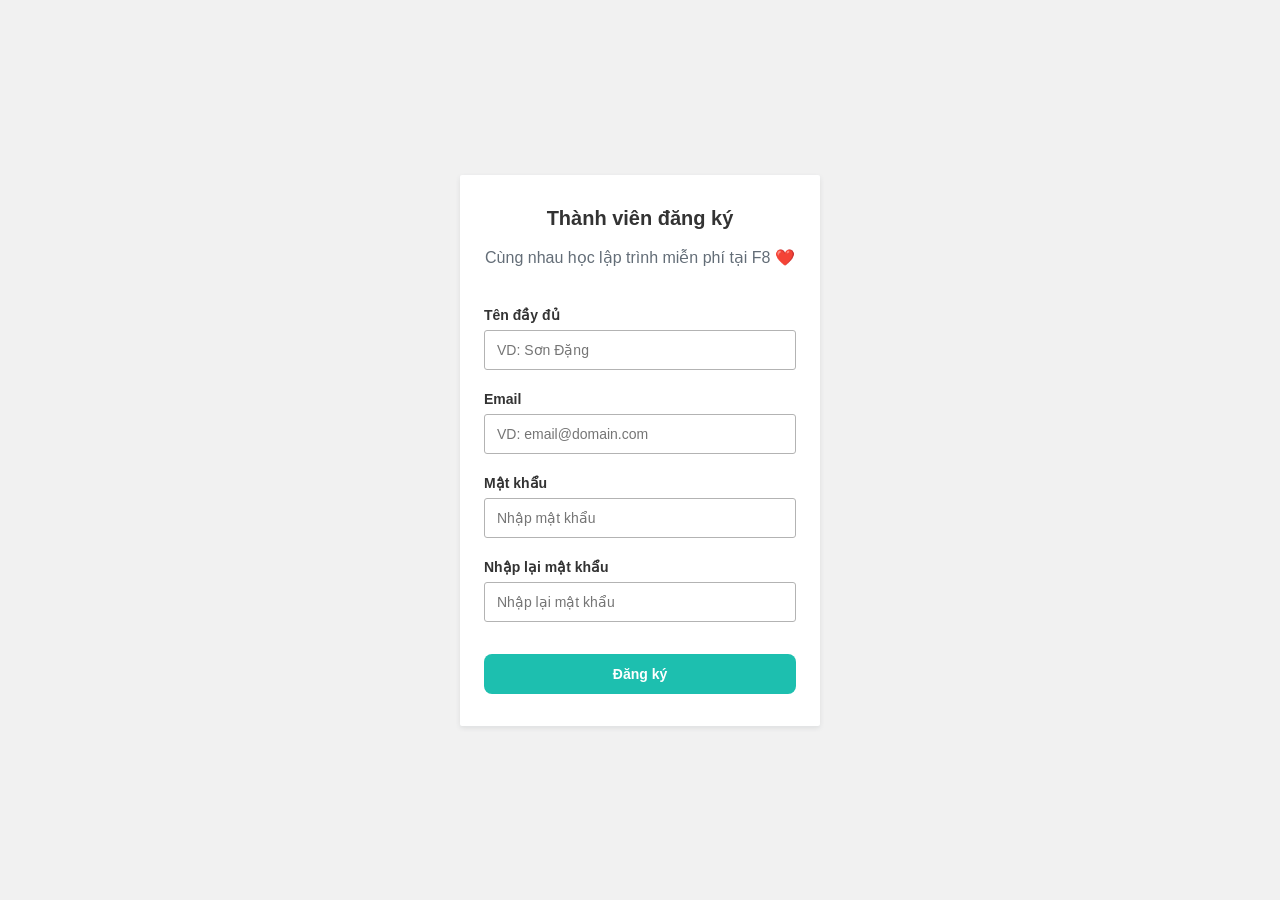
==== form 1/index.html @ 30e8f092 "finish music app and toast message" ====
<!DOCTYPE html>
<html lang="en">
  <head>
    <meta charset="UTF-8" />
    <meta name="viewport" content="width=device-width, initial-scale=1.0" />
    <title>Document</title>
    <link rel="stylesheet" href="style.css" />
  </head>
  <body>
    <div class="main">
      <form action="" method="POST" class="form" id="form-1">
        <h3 class="heading">Thành viên đăng ký</h3>
        <p class="desc">Cùng nhau học lập trình miễn phí tại F8 ❤️</p>

        <div class="spacer"></div>

        <div class="form-group">
          <label for="fullname" class="form-label">Tên đầy đủ</label>
          <input
            id="fullname"
            name="fullname"
            type="text"
            placeholder="VD: Sơn Đặng"
            class="form-control"
          />
          <span class="form-message"></span>
        </div>

        <div class="form-group">
          <label for="email" class="form-label">Email</label>
          <input
            id="email"
            name="email"
            type="text"
            placeholder="VD: email@domain.com"
            class="form-control"
          />
          <span class="form-message"></span>
        </div>

        <div class="form-group">
          <label for="password" class="form-label">Mật khẩu</label>
          <input
            id="password"
            name="password"
            type="password"
            placeholder="Nhập mật khẩu"
            class="form-control"
          />
          <span class="form-message"></span>
        </div>

        <div class="form-group">
          <label for="password_confirmation" class="form-label"
            >Nhập lại mật khẩu</label
          >
          <input
            id="password_confirmation"
            name="password_confirmation"
            placeholder="Nhập lại mật khẩu"
            type="password"
            class="form-control"
          />
          <span class="form-message"></span>
        </div>

        <button class="form-submit">Đăng ký</button>
      </form>
    </div>
    <script src="main.js"></script>
  </body>
</html>
---- form 1/style.css ----
* {
  padding: 0;
  margin: 0;
  box-sizing: border-box;
}
html {
  color: #333;
  font-size: 62.5%;
  font-family: "Open Sans", sans-serif;
}
.main {
  background: #f1f1f1;
  min-height: 100vh;
  display: flex;
  justify-content: center;
}
.form {
  width: 360px;
  min-height: 100px;
  padding: 32px 24px;
  text-align: center;
  background: #fff;
  border-radius: 2px;
  margin: 24px;
  align-self: center;
  box-shadow: 0 2px 5px 0 rgba(51, 62, 73, 0.1);
}
.form .heading {
  font-size: 2rem;
}
.form .desc {
  text-align: center;
  color: #636d77;
  font-size: 1.6rem;
  font-weight: lighter;
  line-height: 2.4rem;
  margin-top: 16px;
  font-weight: 300;
}

.form-group {
  display: flex;
  margin-bottom: 16px;
  flex-direction: column;
}

.form-label,
.form-message {
  text-align: left;
}

.form-label {
  font-weight: 700;
  padding-bottom: 6px;
  line-height: 1.8rem;
  font-size: 1.4rem;
}

.form-control {
  height: 40px;
  padding: 8px 12px;
  border: 1px solid #b3b3b3;
  border-radius: 3px;
  outline: none;
  font-size: 1.4rem;
}

.form-control:hover {
  border-color: #1dbfaf;
}

.form-group.invalid .form-control {
  border-color: #f33a58;
}

.form-group.invalid .form-message {
  color: #f33a58;
}

.form-message {
  font-size: 1.2rem;
  line-height: 1.6rem;
  padding: 4px 0 0;
}

.form-submit {
  outline: none;
  background-color: #1dbfaf;
  margin-top: 12px;
  padding: 12px 16px;
  font-weight: 600;
  color: #fff;
  border: none;
  width: 100%;
  font-size: 14px;
  border-radius: 8px;
  cursor: pointer;
}

.form-submit:hover {
  background-color: #1ac7b6;
}

.spacer {
  margin-top: 36px;
}
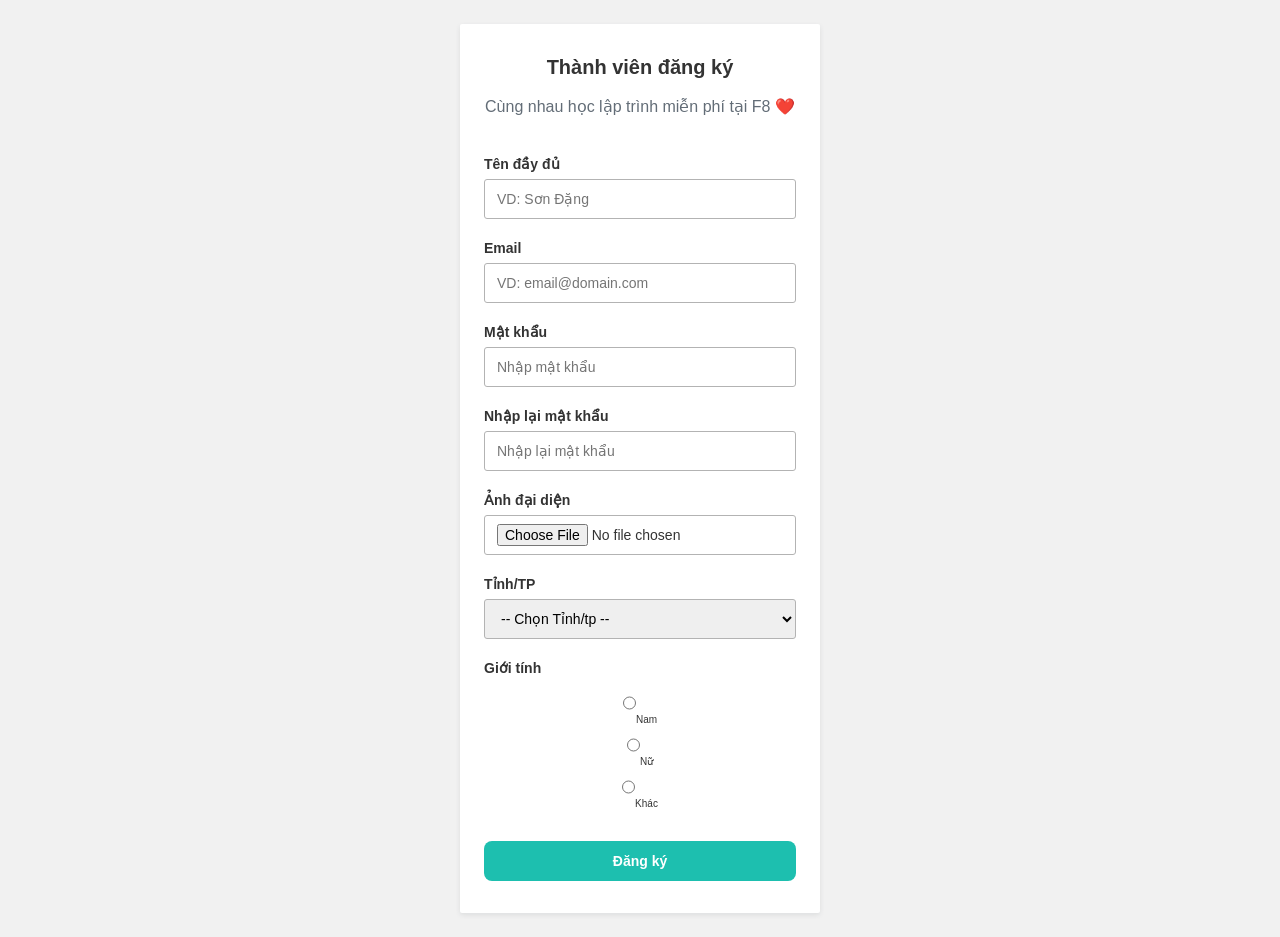
==== commit 5d580264: "finish form validation 1" ====
--- a/form 1/index.html
+++ b/form 1/index.html
@@ -64,9 +64,83 @@
           <span class="form-message"></span>
         </div>
 
+        <div class="form-group">
+          <label for="avatar" class="form-label">Ảnh đại diện</label>
+          <input id="avatar" name="avatar" type="file" class="form-control" />
+          <span class="form-message"></span>
+        </div>
+
+        <div class="form-group">
+          <label for="province" class="form-label">Tỉnh/TP</label>
+          <select id="province" name="province" class="form-control">
+            <option value="">-- Chọn Tỉnh/tp --</option>
+            <option value="hni">Hà Nội</option>
+            <option value="hpg">Hải Phòng</option>
+          </select>
+          <span class="form-message"></span>
+        </div>
+
+        <div class="form-group">
+          <label for="password_confirmation" class="form-label"
+            >Giới tính</label
+          >
+          <div>
+            <input
+              name="gender"
+              type="radio"
+              value="male"
+              class="form-control"
+            />Nam
+          </div>
+          <div>
+            <input
+              name="gender"
+              type="radio"
+              value="female"
+              class="form-control"
+            />Nữ
+          </div>
+          <div>
+            <input
+              name="gender"
+              type="radio"
+              value="other"
+              class="form-control"
+            />Khác
+          </div>
+          <span class="form-message"></span>
+        </div>
+
         <button class="form-submit">Đăng ký</button>
       </form>
     </div>
     <script src="main.js"></script>
+    <script>
+      //Mong muốn của chúng ta
+      Validator({
+        form: "#form-1",
+        formGroupSelector: ".form-group",
+        errorSelector: ".form-message",
+        rules: [
+          Validator.isRequired("#fullname", "Vui lòng nhập tên đầy đủ của bạn"),
+          Validator.isEmail("#email"),
+          Validator.isRequired("#avatar"),
+          Validator.minLength("#password", 6),
+          Validator.isRequired("#password_confirmation"),
+          Validator.isRequired('input[name="gender"]'),
+          Validator.isRequired("#province"),
+          Validator.isConfirmed(
+            "#password_confirmation",
+            function () {
+              return document.querySelector("#form-1 #password").value;
+            },
+            "Mật khẩu nhập lại không chính xác"
+          ),
+        ],
+        onSubmit: function (data) {
+          console.log(data);
+        },
+      });
+    </script>
   </body>
 </html>
